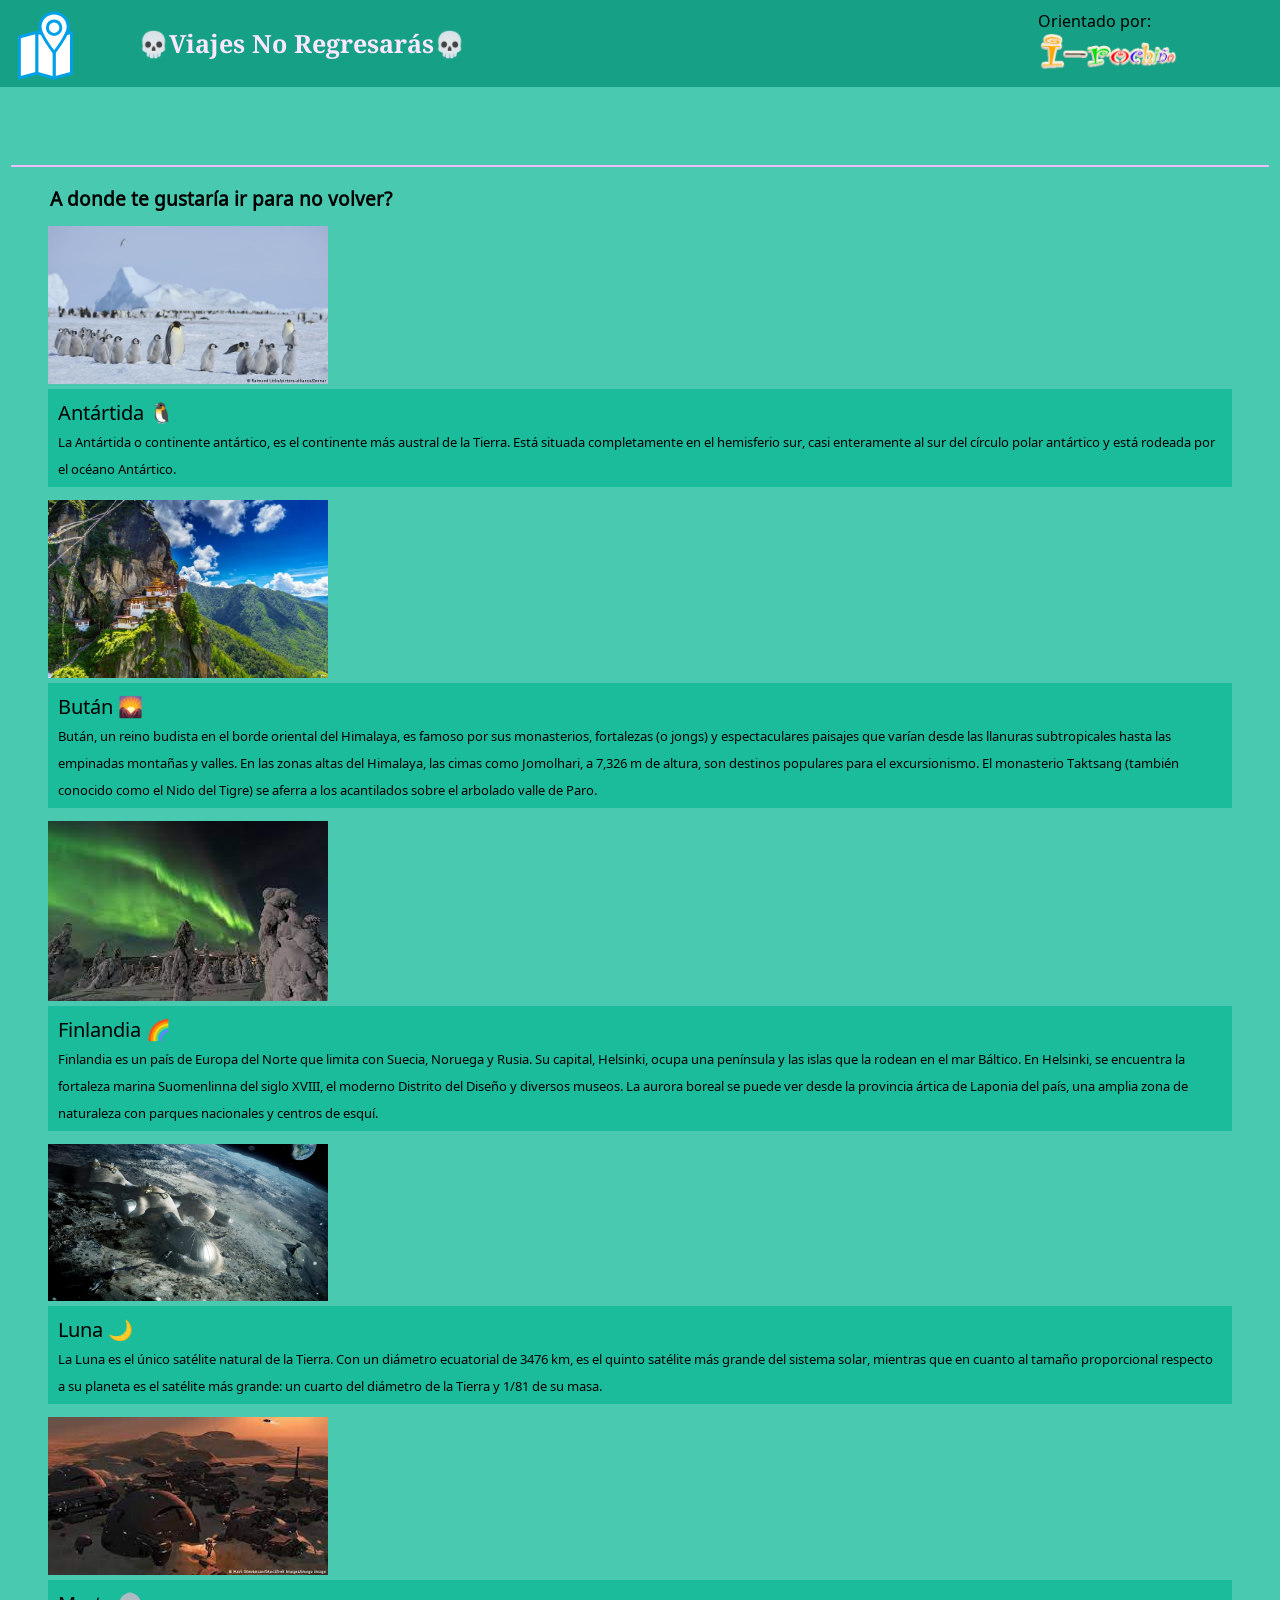
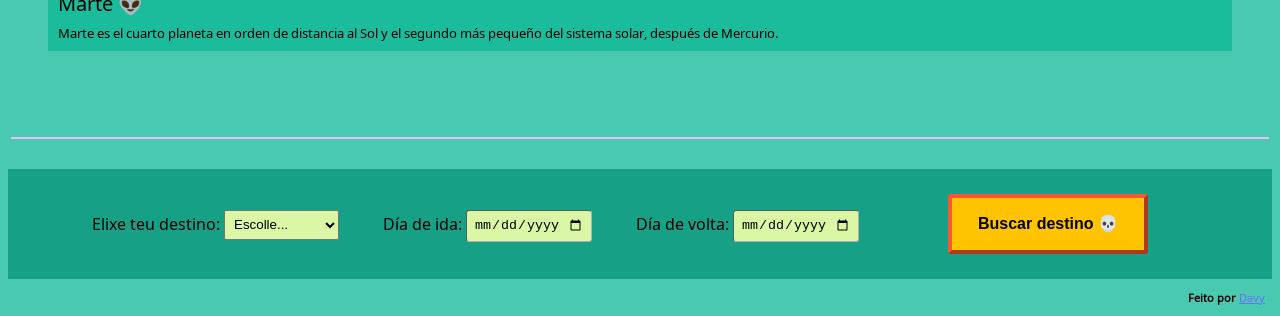
==== index.html @ feb41669 "Add files via upload" ====
<!DOCTYPE html>
<html lang="es_ES">

<head>
    <meta charset="UTF-8">
    <meta http-equiv="X-UA-Compatible" content="IE=edge">
    <meta name="viewport" content="width=device-width, initial-scale=1.0">
    <title>Viajes No Regresaras</title>

    <!--Icono de la pagina en el navegador / Se ve en firefox pero no en Chrome -->
    <link rel="icon" type="image/svg+xml" href="imagenes/icono.svg" sizes="any">

    <!-- Fuentes -->
    <link rel="preconnect" href="https://fonts.googleapis.com">
    <link rel="preconnect" href="https://fonts.gstatic.com" crossorigin>
    <link href="https://fonts.googleapis.com/css2?family=Noto+Sans+Vai&family=Noto+Serif+Telugu&display=swap"
        rel="stylesheet">
    <!-- Fin de fuentes -->

    <!-- Unión con index.css -->
    <link rel="stylesheet" href="index.css">
</head>

<body>

    <!--Icono Esquina-->
    <header>
        <a href="index.html">
            <svg width="70.867px" height="70.867px" viewBox="0 0 70.867 70.867">
                <g>
                    <g>
                        <polygon fill="#FFFFFF" points="    44.123,67.934 61.502,63.322 61.502,22.418 44.123,27.029   "
                            stroke="#00A0E9" stroke-linejoin="round" stroke-miterlimit="10" stroke-width="3" />
                        <polygon fill="#FFFFFF" points="    44.123,67.934 26.743,63.322 26.743,22.418 44.123,27.029   "
                            stroke="#00A0E9" stroke-linejoin="round" stroke-miterlimit="10" stroke-width="3" />
                        <polygon fill="#FFFFFF" points="9.364,67.934     26.743,63.322 26.743,22.418 9.364,27.029   "
                            stroke="#00A0E9" stroke-linejoin="round" stroke-miterlimit="10" stroke-width="3" />
                        <path
                            d="M30.035,17.021    c0,7.78,14.088,25.658,14.088,25.658s14.088-17.878,14.088-25.658c0-7.781-6.308-14.088-14.088-14.088    C36.342,2.934,30.035,9.24,30.035,17.021z"
                            fill="#FFFFFF" stroke="#00A0E9" stroke-linejoin="round" stroke-miterlimit="10"
                            stroke-width="3" />
                        <circle cx="44.123" cy="17.66" fill="#FFFFFF" r="6.731" stroke="#00A0E9" stroke-linejoin="round"
                            stroke-miterlimit="10" stroke-width="3" />
                    </g>
                </g>
            </svg>
        </a>

        <!--Barra superior-->
        <div class="barrasuperior">
            <p class="titulo"><b>&#128128;Viajes No Regresarás&#128128;</b></p>
            <p class="orientado"> Orientado por:
                <span class="irocho">
                    <a href="https://irocho.wordpress.com">
                        <img src="imagenes/irocho.png" width="140px" class="irocho" alt="Sitiño de Bea :D">
                    </a>
                </span>
        </div>
    </header>
    <hr>
    <!--Información-->

    <tr>
        <div class="preguntita">
            <h3><b> A donde te gustaría ir para no volver?</b></h3>
            </th>
        </div>
        <p></p>

        <td>
            <figure>
                <a href="antartida.html" class="fotitolink">
                    <img src="imagenes/antartida.jpg" width="280px" alt="Error al conectar con la imagen">
                    <figcaption>Antártida &#128039; <br>
                        <span class="lapata">
                            La Antártida o continente antártico, es el continente más austral de la Tierra. Está
                            situada completamente en el hemisferio sur, casi enteramente al sur del círculo polar
                            antártico y está rodeada por el océano Antártico.
                        </span>
                    </figcaption>
                </a>
            </figure>
        </td>
        <td>
            <figure>
                <a href="butan.html" class="fotitolink">
                    <img src="imagenes/butan.png" width="280px" alt="Error al conectar con la imagen">
                    <figcaption>Bután &#127748;<br>
                        <span class="lapata">
                            Bután, un reino budista en el borde oriental del Himalaya, es famoso por sus monasterios,
                            fortalezas (o jongs) y espectaculares paisajes que varían desde las llanuras subtropicales
                            hasta las empinadas montañas y valles. En las zonas altas del Himalaya, las cimas como
                            Jomolhari, a 7,326 m de altura, son destinos populares para el excursionismo. El monasterio
                            Taktsang (también conocido como el Nido del Tigre) se aferra a los acantilados sobre el
                            arbolado valle de Paro.
                        </span>
                    </figcaption>
                </a>
            </figure>
        </td>
        <td>
            <figure>
                <a href="finlandia.html" class="fotitolink">
                    <img src="imagenes/finlandia.png" width="280px" alt="Error al conectar con la imagen">
                    <figcaption>Finlandia &#127752; <br>
                        <span class="lapata">
                            Finlandia es un país de Europa del Norte que limita con Suecia, Noruega y Rusia. Su capital,
                            Helsinki, ocupa una península y las islas que la rodean en el mar Báltico. En Helsinki, se
                            encuentra la fortaleza marina Suomenlinna del siglo XVIII, el moderno Distrito del Diseño y
                            diversos museos. La aurora boreal se puede ver desde la provincia ártica de Laponia del
                            país, una amplia zona de naturaleza con parques nacionales y centros de esquí.
                        </span>
                    </figcaption>
                </a>
            </figure>
        </td>
        <td>
            <figure>
                <a href="luna.html" class="fotitolink">
                    <img src="imagenes/luna.png" width="280px" alt="Error al conectar con la imagen">
                    <figcaption>Luna &#127769;<br>
                        <span class="lapata">
                            La Luna es el único satélite natural de la Tierra. Con un diámetro ecuatorial de 3476 km, es
                            el quinto satélite más grande del sistema solar, mientras que en cuanto al tamaño
                            proporcional respecto a su planeta es el satélite más grande: un cuarto del diámetro de la
                            Tierra y 1/81 de su masa.
                        </span>
                    </figcaption>
                </a>
            </figure>
        </td>
        <td>
            <figure>
                <a href="marte.html" class="fotitolink">
                    <img src="imagenes/marte.png" width="280px" alt="Error al conectar con la imagen">
                    <figcaption>Marte &#128125;<br>
                        <span class="lapata">
                            Marte es el cuarto planeta en orden de distancia al Sol y el segundo más pequeño del sistema solar, después de Mercurio. 
                        </span>
                    </figcaption>
                </a>
            </figure>
        </td>
    </tr>
    <hr>

    <!-- Formularios -->

    <form method="get" action="https://www.booking.com/index.es.html">
        <label for="destino">Elixe teu destino:</label>
        <select id="destino" name="destino" required>
            <option value="" selected disabled hidden>Escolle...</option>
            <option value="ant">Antártida</option>
            <option value="but">Bután</option>
            <option value="finl">Finlandia</option>
            <option value="lua">Lúa</option>
            <option value="marte">Marte</option>
        </select>

        <label for="fechaminima">Día de ida:</label>
        <input class="fechaminima" type="date" id="fechaminima" name="fechaminima" min="2022-10-20" required>

        <label for="fechamaxima">Día de volta:</label>
        <input type="date" id="fechamaxima" name="fechamaxima" max="2023-10-23" required>

        <input class="elboton" type="submit" value="Buscar destino &#128128;">
    </form>

    <!-- Pé de páxina -->
    <footer>
        <p class="hechapor"><b>Feito por</b>
            <span><a href="https://github.com/Davyprz">Davy</a></span><br>
        </p>
    </footer>

</body>

</html>


<!-- ¡¡¡VERSION ANTIGUA!!!
    
    <!DOCTYPE html>
<html lang="ES">
<head>
    <meta charset="UTF-8">
    <meta http-equiv="X-UA-Compatible" content="IE=edge">
    <meta name="viewport" content="width=device-width, initial-scale=1.0">
    <title>Viaxes Non Regresaras</title>
</head>
<body>
    <svg> height="100"><circle cx="500" cy="500" r="80"> </circle></svg>  
 <h1>VIAXES NON REGRASARAS</h1>
    <hr>
        <form>
            <fieldset>
                <label><b>Destino:</b>  
                    <select> 
                      <option value="ISS">ISS</option>
                      <option value="Mansion">Mansion</option>
                      <option value="Marte">Marte</option>  
                    </select>
                    
                <b><p>Introduce una fecha:</p></b> 
                    <label for="datemax">Desde:</label>
                    <input type="date" id="datemim" name="datemin" max="2000-01-02"><br><br>
                    <label for="datemin">Hasta:</label>
                    <input type="date" id="datemin" name="datemin" min="2000-01-02">
                    <p></p>
                    <input type="button" value="Buscar"/>
            </fieldset>
        </form>


    <hr>
    <p>OFERTAS DISPONIBLES:</p>
    <p></p>
    <ul>
     <li><a href="ISS.html">ISS</a></li>
     <li><a href="Mansion.html">Mansión Malfoy</a></li>
     <li><a href="Marte.html">Marte</a></li>
    </ul>
    <p></p>

    <table border ="4" cellpadding="15">
        <tr> <td>Marte</td> <td>Mansión</td> <td>ISS</td> </tr>
        <tr> <td>2.500€</td> <td>500€</td> <td>1.750€</td> </tr>
        <tr> <td><img src=Imagenes/marte.jpg width="280"/></td><td><img src=Imagenes/mansion.png width="280" /></td> <td> <img src="Imagenes/iss.jpg" /></td> </tr>
    </table>
</body>
</html>-->
---- index.css ----
body {
    background-color: #48C9B0;
    font-family: 'Noto Sans Vai', sans-serif;
}

header {
    background-color: #16A085;
    margin: -8px;
}

svg {
    margin: 10px;
    margin-bottom: 1px;
}

.barrasuperior {
    float: right;
    margin-right: 10px;
}

.titulo {
    font-size: 25px;
    margin-top: 30px;
    color: #fbe7ff;
    padding-right: 805px;
    font-family: 'Noto Serif Telugu', serif;
}

.orientado {
    float: right;
    margin-top: -80px;
    padding-left: 900px;
    position: absolute;
}

.irocho {
    padding-top: 10px;
}

.preguntita {
    margin-left: 42px;

}

/* Todo isto é só a barra morada de arriba, é igual en todas as páxinas */

form {
    background-color: #16A085;
    margin-top: 30px;
    text-align: center;
    padding: 25px;
}

select {
    border-radius: 2px;
    margin-right: 40px;
    width: 115px;
    height: 30px;
    padding-left: 5px;
    background-color: #DAF7A6;
}

input {
    height: 30px;
    width: 110px;
    border-radius: 3px;
    border-width: 1px;
    margin-right: 40px;
    border-color: rgb(175, 175, 175);
    padding-left: 7px;
    padding-right: 7px;
    background-color: #DAF7A6;
}

.elboton {
    margin-left: 45px;
    width: 200px;
    text-align: center;
    height: 60px;
    font-size: 16px;
    font-weight: bold;
    border-width: 4px;
    border-color: #FF5733;

    background-color: #FFC300;
    background-repeat: no-repeat;
    cursor: pointer;
    overflow: hidden;
    outline: none;
}

table {
    margin: auto;
    margin-top: 60px;
    width: 85%;
    text-align: center;
    border-collapse: collapse;
}

th{
    padding-bottom: 20px;
    font-size: 18px;
    padding-right: 110px;
}

td{
    font-weight: bold;
    padding: 8px;
}

a:link {
    color: rgb(111, 111, 255);
}

a:visited{
    color: rgb(198, 52, 255);
}

a:hover {
    color: rgb(0, 255, 85);
    padding-bottom: 2px;
    position: relative;
    bottom: 2px;
}

figure{

    margin-top: -3px;
}

.fotitolink{
    text-decoration:none;
}

figcaption{
    font-size: 20px;
    background-color: #1ABC9C;
    color: #000000;
    padding-top: 10px;
    padding-bottom: 7px;
    padding-right: 10px;
    padding-left: 10px;
    font-weight: normal;
    text-align: left;
}

.lapata{
    font-size: 13px;
}

/* Dende aquí ata o final solo é o pé de páxina */

hr {
    border: 1px solid rgb(237, 188, 255);
    margin: 3px;
    margin-top: 86px;
}

footer {
    margin: auto;
    margin-right: 7px;
    text-align: right;
}

.hechapor {
    font-size: 11px;
    text-align: right;
}

.irocho{
    margin-top: -10px;
}
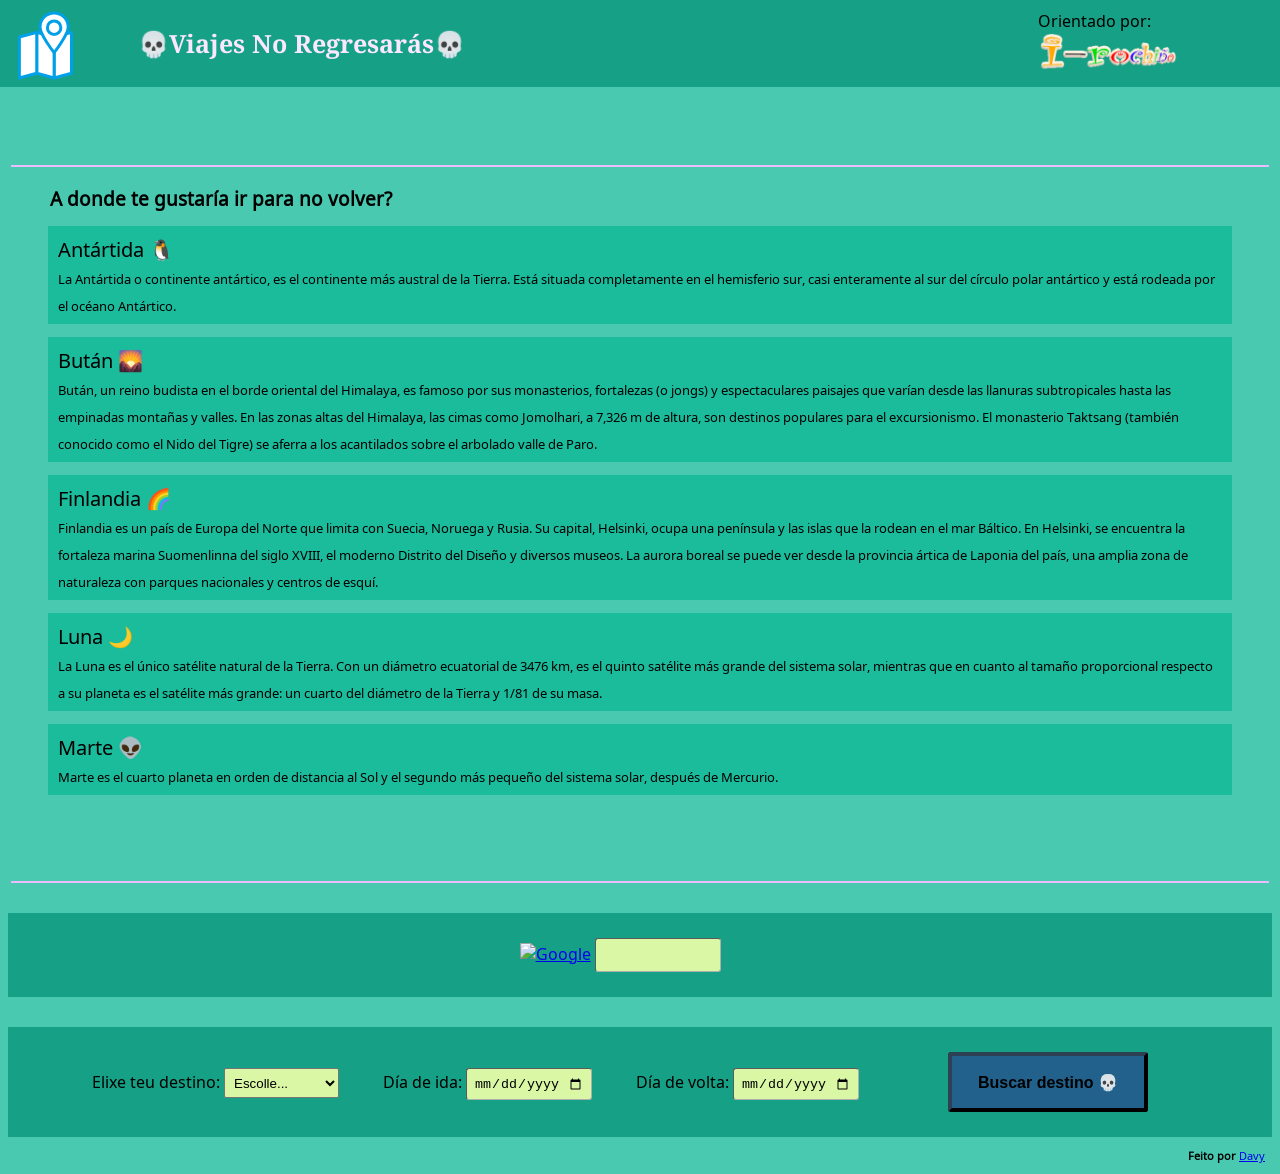
==== commit 27c2e334: "Actualizado 1.0" ====
--- a/index.html
+++ b/index.html
@@ -7,7 +7,7 @@
     <meta name="viewport" content="width=device-width, initial-scale=1.0">
     <title>Viajes No Regresaras</title>
 
-    <!--Icono de la pagina en el navegador / Se ve en firefox pero no en Chrome -->
+    <!--Icono de la pagina en el navegador-->
     <link rel="icon" type="image/svg+xml" href="imagenes/icono.svg" sizes="any">
 
     <!-- Fuentes -->
@@ -15,7 +15,6 @@
     <link rel="preconnect" href="https://fonts.gstatic.com" crossorigin>
     <link href="https://fonts.googleapis.com/css2?family=Noto+Sans+Vai&family=Noto+Serif+Telugu&display=swap"
         rel="stylesheet">
-    <!-- Fin de fuentes -->
 
     <!-- Unión con index.css -->
     <link rel="stylesheet" href="index.css">
@@ -58,7 +57,9 @@
         </div>
     </header>
     <hr>
+
     <!--Información-->
+    
 
     <tr>
         <div class="preguntita">
@@ -69,10 +70,9 @@
 
         <td>
             <figure>
-                <a href="antartida.html" class="fotitolink">
-                    <img src="imagenes/antartida.jpg" width="280px" alt="Error al conectar con la imagen">
+                <a href="antartida.html" class="titulolink">
                     <figcaption>Antártida &#128039; <br>
-                        <span class="lapata">
+                        <span class="Ftexto">
                             La Antártida o continente antártico, es el continente más austral de la Tierra. Está
                             situada completamente en el hemisferio sur, casi enteramente al sur del círculo polar
                             antártico y está rodeada por el océano Antártico.
@@ -83,10 +83,9 @@
         </td>
         <td>
             <figure>
-                <a href="butan.html" class="fotitolink">
-                    <img src="imagenes/butan.png" width="280px" alt="Error al conectar con la imagen">
+                <a href="butan.html" class="titulolink">
                     <figcaption>Bután &#127748;<br>
-                        <span class="lapata">
+                        <span class="Ftexto">
                             Bután, un reino budista en el borde oriental del Himalaya, es famoso por sus monasterios,
                             fortalezas (o jongs) y espectaculares paisajes que varían desde las llanuras subtropicales
                             hasta las empinadas montañas y valles. En las zonas altas del Himalaya, las cimas como
@@ -100,10 +99,9 @@
         </td>
         <td>
             <figure>
-                <a href="finlandia.html" class="fotitolink">
-                    <img src="imagenes/finlandia.png" width="280px" alt="Error al conectar con la imagen">
+                <a href="finlandia.html" class="titulolink">
                     <figcaption>Finlandia &#127752; <br>
-                        <span class="lapata">
+                        <span class="Ftexto">
                             Finlandia es un país de Europa del Norte que limita con Suecia, Noruega y Rusia. Su capital,
                             Helsinki, ocupa una península y las islas que la rodean en el mar Báltico. En Helsinki, se
                             encuentra la fortaleza marina Suomenlinna del siglo XVIII, el moderno Distrito del Diseño y
@@ -116,10 +114,9 @@
         </td>
         <td>
             <figure>
-                <a href="luna.html" class="fotitolink">
-                    <img src="imagenes/luna.png" width="280px" alt="Error al conectar con la imagen">
+                <a href="luna.html" class="titulolink">
                     <figcaption>Luna &#127769;<br>
-                        <span class="lapata">
+                        <span class="Ftexto">
                             La Luna es el único satélite natural de la Tierra. Con un diámetro ecuatorial de 3476 km, es
                             el quinto satélite más grande del sistema solar, mientras que en cuanto al tamaño
                             proporcional respecto a su planeta es el satélite más grande: un cuarto del diámetro de la
@@ -131,10 +128,9 @@
         </td>
         <td>
             <figure>
-                <a href="marte.html" class="fotitolink">
-                    <img src="imagenes/marte.png" width="280px" alt="Error al conectar con la imagen">
+                <a href="marte.html" class="titulolink">
                     <figcaption>Marte &#128125;<br>
-                        <span class="lapata">
+                        <span class="Ftexto">
                             Marte es el cuarto planeta en orden de distancia al Sol y el segundo más pequeño del sistema solar, después de Mercurio. 
                         </span>
                     </figcaption>
@@ -143,9 +139,19 @@
         </td>
     </tr>
     <hr>
-
-    <!-- Formularios -->
-
+        <div class="Buscador">
+            <tr>
+                <td>
+                    <form method="GET" action="https://www.google.com/search">
+                    <A HREF="http://www.google.com/"&gt;>
+                    <IMG SRC="http://www.google.com/logos/Logo_40wht.gif" &quot; ALT="Google" width="100px"></A>
+                    <INPUT TYPE="text" name="q" size="10" maxlength="255">
+                    </form>
+                </td>
+            </tr>
+        </div>
+        
+    <!-- Formulario -->
     <form method="get" action="https://www.booking.com/index.es.html">
         <label for="destino">Elixe teu destino:</label>
         <select id="destino" name="destino" required>
@@ -163,10 +169,10 @@
         <label for="fechamaxima">Día de volta:</label>
         <input type="date" id="fechamaxima" name="fechamaxima" max="2023-10-23" required>
 
-        <input class="elboton" type="submit" value="Buscar destino &#128128;">
+        <input class="boton" type="submit" value="Buscar destino &#128128;">
     </form>
 
-    <!-- Pé de páxina -->
+    <!-- Pie de página -->
     <footer>
         <p class="hechapor"><b>Feito por</b>
             <span><a href="https://github.com/Davyprz">Davy</a></span><br>
@@ -174,58 +180,4 @@
     </footer>
 
 </body>
-
-</html>
-
-
-<!-- ¡¡¡VERSION ANTIGUA!!!
-    
-    <!DOCTYPE html>
-<html lang="ES">
-<head>
-    <meta charset="UTF-8">
-    <meta http-equiv="X-UA-Compatible" content="IE=edge">
-    <meta name="viewport" content="width=device-width, initial-scale=1.0">
-    <title>Viaxes Non Regresaras</title>
-</head>
-<body>
-    <svg> height="100"><circle cx="500" cy="500" r="80"> </circle></svg>  
- <h1>VIAXES NON REGRASARAS</h1>
-    <hr>
-        <form>
-            <fieldset>
-                <label><b>Destino:</b>  
-                    <select> 
-                      <option value="ISS">ISS</option>
-                      <option value="Mansion">Mansion</option>
-                      <option value="Marte">Marte</option>  
-                    </select>
-                    
-                <b><p>Introduce una fecha:</p></b> 
-                    <label for="datemax">Desde:</label>
-                    <input type="date" id="datemim" name="datemin" max="2000-01-02"><br><br>
-                    <label for="datemin">Hasta:</label>
-                    <input type="date" id="datemin" name="datemin" min="2000-01-02">
-                    <p></p>
-                    <input type="button" value="Buscar"/>
-            </fieldset>
-        </form>
-
-
-    <hr>
-    <p>OFERTAS DISPONIBLES:</p>
-    <p></p>
-    <ul>
-     <li><a href="ISS.html">ISS</a></li>
-     <li><a href="Mansion.html">Mansión Malfoy</a></li>
-     <li><a href="Marte.html">Marte</a></li>
-    </ul>
-    <p></p>
-
-    <table border ="4" cellpadding="15">
-        <tr> <td>Marte</td> <td>Mansión</td> <td>ISS</td> </tr>
-        <tr> <td>2.500€</td> <td>500€</td> <td>1.750€</td> </tr>
-        <tr> <td><img src=Imagenes/marte.jpg width="280"/></td><td><img src=Imagenes/mansion.png width="280" /></td> <td> <img src="Imagenes/iss.jpg" /></td> </tr>
-    </table>
-</body>
-</html>-->+</html>
--- a/index.css
+++ b/index.css
@@ -37,12 +37,11 @@
     padding-top: 10px;
 }
 
+
 .preguntita {
     margin-left: 42px;
 
 }
-
-/* Todo isto é só a barra morada de arriba, é igual en todas as páxinas */
 
 form {
     background-color: #16A085;
@@ -72,7 +71,7 @@
     background-color: #DAF7A6;
 }
 
-.elboton {
+.boton {
     margin-left: 45px;
     width: 200px;
     text-align: center;
@@ -80,9 +79,9 @@
     font-size: 16px;
     font-weight: bold;
     border-width: 4px;
-    border-color: #FF5733;
+    border-color: #2E4053;
 
-    background-color: #FFC300;
+    background-color: #21618C;
     background-repeat: no-repeat;
     cursor: pointer;
     overflow: hidden;
@@ -108,27 +107,12 @@
     padding: 8px;
 }
 
-a:link {
-    color: rgb(111, 111, 255);
-}
-
-a:visited{
-    color: rgb(198, 52, 255);
-}
-
-a:hover {
-    color: rgb(0, 255, 85);
-    padding-bottom: 2px;
-    position: relative;
-    bottom: 2px;
-}
-
 figure{
 
     margin-top: -3px;
 }
 
-.fotitolink{
+.titulolink{
     text-decoration:none;
 }
 
@@ -144,11 +128,15 @@
     text-align: left;
 }
 
-.lapata{
+.buscador {
+    float: left;
+}
+
+.Ftexto{
     font-size: 13px;
 }
 
-/* Dende aquí ata o final solo é o pé de páxina */
+/* Pie de página */
 
 hr {
     border: 1px solid rgb(237, 188, 255);
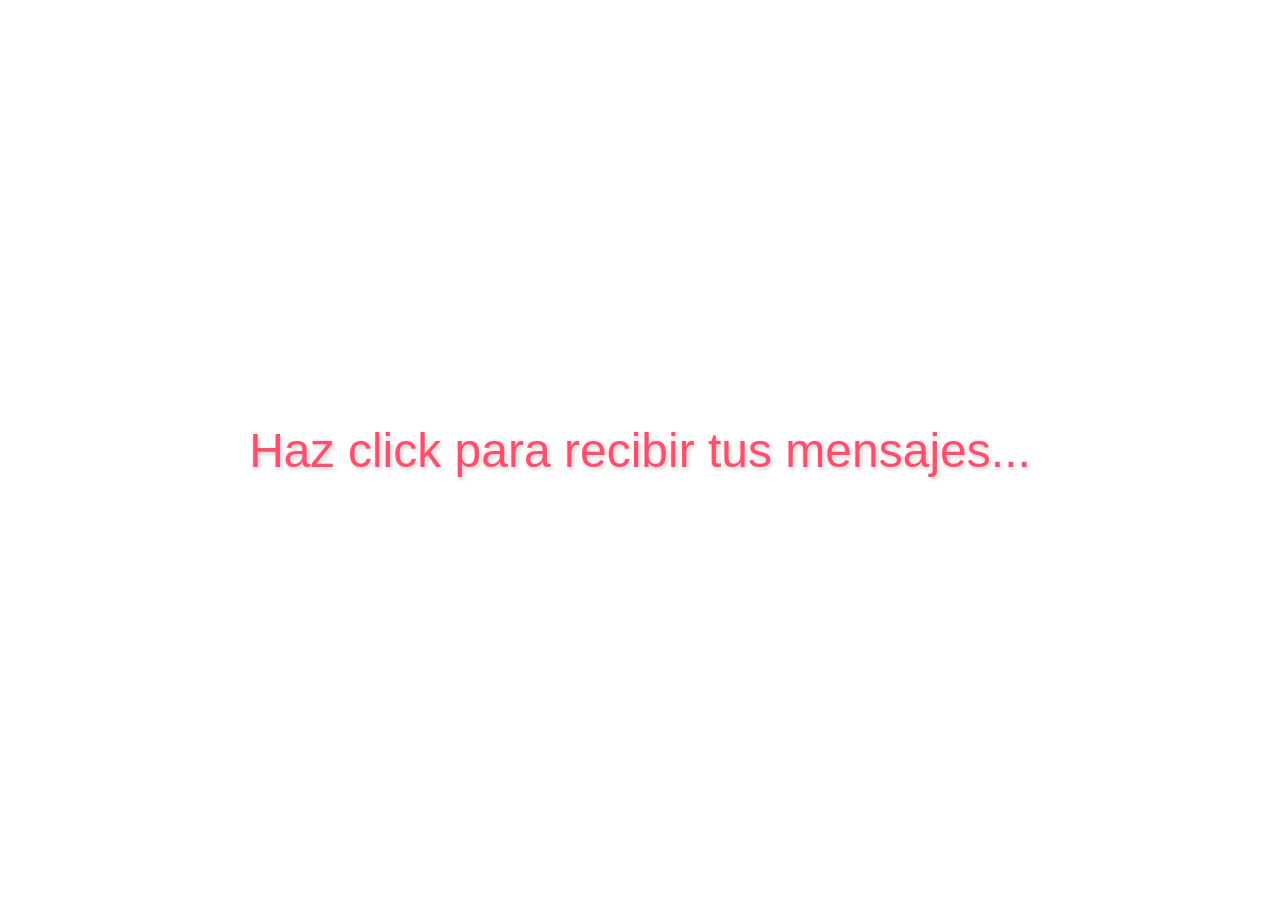
==== commit 687fe930: "v1.1.0" ====
--- a/index.html
+++ b/index.html
@@ -1,183 +1,59 @@
 <!DOCTYPE html>
-<html lang="es_ES">
-
+<html lang="es">
 <head>
     <meta charset="UTF-8">
-    <meta http-equiv="X-UA-Compatible" content="IE=edge">
     <meta name="viewport" content="width=device-width, initial-scale=1.0">
-    <title>Viajes No Regresaras</title>
+    <title>❤️</title>
+    <link rel="stylesheet" href="main.css">
+<div class="wallpaper"></div>
+    <div class="content">
+    </div>
+</head>
+<body>
+    <div class="bg_heart">
+        <div class="message"></div>
+        <a href="love.html" class="next-button">RECOGE TU 1º PISTA</a>
+    </div>
 
-    <!--Icono de la pagina en el navegador-->
-    <link rel="icon" type="image/svg+xml" href="imagenes/icono.svg" sizes="any">
+    <script src="https://code.jquery.com/jquery-3.6.0.min.js"></script>
+    <script src="main.js"></script>
+<script>
+    function setupMusic() {
+        const music = document.getElementById('backgroundMusic');
+        
+        const isMusicPlaying = localStorage.getItem('musicPlaying') === 'true';
+        const musicCurrentTime = localStorage.getItem('musicCurrentTime') || 0;
 
-    <!-- Fuentes -->
-    <link rel="preconnect" href="https://fonts.googleapis.com">
-    <link rel="preconnect" href="https://fonts.gstatic.com" crossorigin>
-    <link href="https://fonts.googleapis.com/css2?family=Noto+Sans+Vai&family=Noto+Serif+Telugu&display=swap"
-        rel="stylesheet">
+        if (isMusicPlaying) {
+            music.currentTime = parseFloat(musicCurrentTime);
+        }
 
-    <!-- Unión con index.css -->
-    <link rel="stylesheet" href="index.css">
-</head>
+        music.addEventListener('play', () => {
+            localStorage.setItem('musicPlaying', 'true');
+        });
 
-<body>
+        music.addEventListener('pause', () => {
+            localStorage.setItem('musicPlaying', 'false');
+        });
 
-    <!--Icono Esquina-->
-    <header>
-        <a href="index.html">
-            <svg width="70.867px" height="70.867px" viewBox="0 0 70.867 70.867">
-                <g>
-                    <g>
-                        <polygon fill="#FFFFFF" points="    44.123,67.934 61.502,63.322 61.502,22.418 44.123,27.029   "
-                            stroke="#00A0E9" stroke-linejoin="round" stroke-miterlimit="10" stroke-width="3" />
-                        <polygon fill="#FFFFFF" points="    44.123,67.934 26.743,63.322 26.743,22.418 44.123,27.029   "
-                            stroke="#00A0E9" stroke-linejoin="round" stroke-miterlimit="10" stroke-width="3" />
-                        <polygon fill="#FFFFFF" points="9.364,67.934     26.743,63.322 26.743,22.418 9.364,27.029   "
-                            stroke="#00A0E9" stroke-linejoin="round" stroke-miterlimit="10" stroke-width="3" />
-                        <path
-                            d="M30.035,17.021    c0,7.78,14.088,25.658,14.088,25.658s14.088-17.878,14.088-25.658c0-7.781-6.308-14.088-14.088-14.088    C36.342,2.934,30.035,9.24,30.035,17.021z"
-                            fill="#FFFFFF" stroke="#00A0E9" stroke-linejoin="round" stroke-miterlimit="10"
-                            stroke-width="3" />
-                        <circle cx="44.123" cy="17.66" fill="#FFFFFF" r="6.731" stroke="#00A0E9" stroke-linejoin="round"
-                            stroke-miterlimit="10" stroke-width="3" />
-                    </g>
-                </g>
-            </svg>
-        </a>
+        setInterval(() => {
+            localStorage.setItem('musicCurrentTime', music.currentTime);
+        }, 1000);
 
-        <!--Barra superior-->
-        <div class="barrasuperior">
-            <p class="titulo"><b>&#128128;Viajes No Regresarás&#128128;</b></p>
-            <p class="orientado"> Orientado por:
-                <span class="irocho">
-                    <a href="https://irocho.wordpress.com">
-                        <img src="imagenes/irocho.png" width="140px" class="irocho" alt="Sitiño de Bea :D">
-                    </a>
-                </span>
-        </div>
-    </header>
-    <hr>
+        document.addEventListener('click', function startMusic() {
+            music.play().catch(error => {
+                console.log('Autoplay prevented', error);
+            });
+            document.removeEventListener('click', startMusic);
+        });
+    }
 
-    <!--Información-->
-    
+        document.addEventListener('DOMContentLoaded', setupMusic);
+</script>
 
-    <tr>
-        <div class="preguntita">
-            <h3><b> A donde te gustaría ir para no volver?</b></h3>
-            </th>
-        </div>
-        <p></p>
-
-        <td>
-            <figure>
-                <a href="antartida.html" class="titulolink">
-                    <figcaption>Antártida &#128039; <br>
-                        <span class="Ftexto">
-                            La Antártida o continente antártico, es el continente más austral de la Tierra. Está
-                            situada completamente en el hemisferio sur, casi enteramente al sur del círculo polar
-                            antártico y está rodeada por el océano Antártico.
-                        </span>
-                    </figcaption>
-                </a>
-            </figure>
-        </td>
-        <td>
-            <figure>
-                <a href="butan.html" class="titulolink">
-                    <figcaption>Bután &#127748;<br>
-                        <span class="Ftexto">
-                            Bután, un reino budista en el borde oriental del Himalaya, es famoso por sus monasterios,
-                            fortalezas (o jongs) y espectaculares paisajes que varían desde las llanuras subtropicales
-                            hasta las empinadas montañas y valles. En las zonas altas del Himalaya, las cimas como
-                            Jomolhari, a 7,326 m de altura, son destinos populares para el excursionismo. El monasterio
-                            Taktsang (también conocido como el Nido del Tigre) se aferra a los acantilados sobre el
-                            arbolado valle de Paro.
-                        </span>
-                    </figcaption>
-                </a>
-            </figure>
-        </td>
-        <td>
-            <figure>
-                <a href="finlandia.html" class="titulolink">
-                    <figcaption>Finlandia &#127752; <br>
-                        <span class="Ftexto">
-                            Finlandia es un país de Europa del Norte que limita con Suecia, Noruega y Rusia. Su capital,
-                            Helsinki, ocupa una península y las islas que la rodean en el mar Báltico. En Helsinki, se
-                            encuentra la fortaleza marina Suomenlinna del siglo XVIII, el moderno Distrito del Diseño y
-                            diversos museos. La aurora boreal se puede ver desde la provincia ártica de Laponia del
-                            país, una amplia zona de naturaleza con parques nacionales y centros de esquí.
-                        </span>
-                    </figcaption>
-                </a>
-            </figure>
-        </td>
-        <td>
-            <figure>
-                <a href="luna.html" class="titulolink">
-                    <figcaption>Luna &#127769;<br>
-                        <span class="Ftexto">
-                            La Luna es el único satélite natural de la Tierra. Con un diámetro ecuatorial de 3476 km, es
-                            el quinto satélite más grande del sistema solar, mientras que en cuanto al tamaño
-                            proporcional respecto a su planeta es el satélite más grande: un cuarto del diámetro de la
-                            Tierra y 1/81 de su masa.
-                        </span>
-                    </figcaption>
-                </a>
-            </figure>
-        </td>
-        <td>
-            <figure>
-                <a href="marte.html" class="titulolink">
-                    <figcaption>Marte &#128125;<br>
-                        <span class="Ftexto">
-                            Marte es el cuarto planeta en orden de distancia al Sol y el segundo más pequeño del sistema solar, después de Mercurio. 
-                        </span>
-                    </figcaption>
-                </a>
-            </figure>
-        </td>
-    </tr>
-    <hr>
-        <div class="Buscador">
-            <tr>
-                <td>
-                    <form method="GET" action="https://www.google.com/search">
-                    <A HREF="http://www.google.com/"&gt;>
-                    <IMG SRC="http://www.google.com/logos/Logo_40wht.gif" &quot; ALT="Google" width="100px"></A>
-                    <INPUT TYPE="text" name="q" size="10" maxlength="255">
-                    </form>
-                </td>
-            </tr>
-        </div>
-        
-    <!-- Formulario -->
-    <form method="get" action="https://www.booking.com/index.es.html">
-        <label for="destino">Elixe teu destino:</label>
-        <select id="destino" name="destino" required>
-            <option value="" selected disabled hidden>Escolle...</option>
-            <option value="ant">Antártida</option>
-            <option value="but">Bután</option>
-            <option value="finl">Finlandia</option>
-            <option value="lua">Lúa</option>
-            <option value="marte">Marte</option>
-        </select>
-
-        <label for="fechaminima">Día de ida:</label>
-        <input class="fechaminima" type="date" id="fechaminima" name="fechaminima" min="2022-10-20" required>
-
-        <label for="fechamaxima">Día de volta:</label>
-        <input type="date" id="fechamaxima" name="fechamaxima" max="2023-10-23" required>
-
-        <input class="boton" type="submit" value="Buscar destino &#128128;">
-    </form>
-
-    <!-- Pie de página -->
-    <footer>
-        <p class="hechapor"><b>Feito por</b>
-            <span><a href="https://github.com/Davyprz">Davy</a></span><br>
-        </p>
-    </footer>
-
+<audio id="backgroundMusic" loop>
+    <source src="HalleysCommet.mp3" type="audio/mpeg">
+    Your browser does not support the audio element.
+</script>
 </body>
 </html>
--- a/main.css
+++ b/main.css
@@ -0,0 +1,127 @@
+html, body {
+  height: 100%;
+  margin: 0;
+  font-family: 'Arial', sans-serif;
+  -webkit-user-select: none;
+  -ms-user-select: none;
+  user-select: none;
+}
+
+.bg_heart {
+  position: relative;
+  top: 0;
+  left: 0;
+  width: 100%;
+  height: 100%;
+  overflow: hidden;
+  cursor: pointer;
+}
+
+.heart {
+  position: absolute;
+  top: -50%;
+  transform: rotate(-45deg);
+}
+
+.heart:before,
+.heart:after {
+  position: absolute;
+  display: block;
+  content: "";
+  width: 100%;
+  height: 100%;
+  background: inherit;
+  border-radius: 100%;
+}
+
+.heart:before {
+  top: -50%;
+  left: 0;
+}
+
+.heart:after {
+  top: 0;
+  right: -50%;
+}
+
+@keyframes love {
+  0% {
+      top: 110%;
+  }
+}
+
+.message {
+  position: fixed;
+  top: 50%;
+  left: 50%;
+  transform: translate(-50%, -50%);
+  color: #ff4d6d;
+  font-size: 2em;
+  text-align: center;
+  text-shadow: 2px 2px 4px rgba(0, 0, 0, 0.2);
+  z-index: 1000;
+  width: 80%;
+  padding: 20px;
+  background-color: rgba(255, 255, 255, 0);
+  border-radius: 15px;
+  pointer-events: none;
+}
+
+.next-button {
+  display: none;
+  position: fixed;
+  bottom: 50px;
+  left: 50%;
+  transform: translateX(-50%);
+  padding: 15px 30px;
+  background-color: #ff4d6d;
+  color: white;
+  border: none;
+  border-radius: 25px;
+  font-size: 1.2em;
+  cursor: pointer;
+  z-index: 1000;
+  transition: all 0.3s ease;
+  box-shadow: 0 4px 15px rgba(0,0,0,0.2);
+}
+
+.next-button:hover {
+  background-color: #ff3357;
+  transform: translateX(-50%) scale(1.05);
+}
+
+@media (max-width: 600px) {
+  .message {
+    font-size: 1.5em; 
+    padding: 10px; 
+  }
+
+  .next-button {
+    padding: 10px 20px; 
+    font-size: 1em; 
+  }
+}
+
+@media (min-width: 601px) and (max-width: 1024px) {
+  .message {
+    font-size: 2.0em;
+    padding: 15px;
+  }
+
+  .next-button {
+    padding: 12px 25px; 
+    font-size: 1.1em; 
+  }
+}
+
+@media (min-width: 1025px) {
+  .message {
+    font-size: 3em; 
+    padding: 20px; 
+  }
+
+  .next-button {
+    padding: 15px 30px; 
+    font-size: 1.2em; 
+  }
+}
